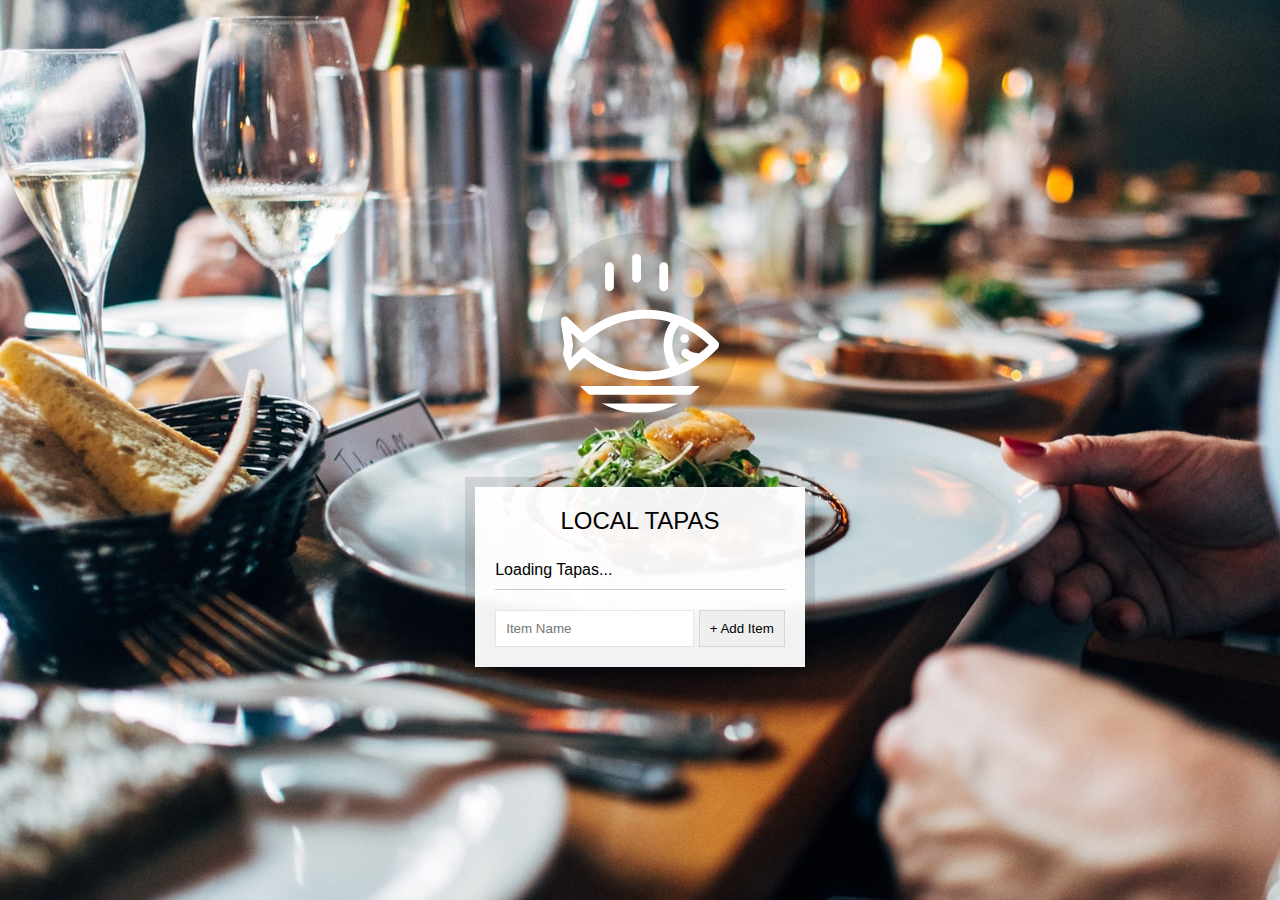
==== index-START.html @ 68b843ca "first commit" ====
<!DOCTYPE html>
<html lang="en">
<head>
  <meta charset="UTF-8">
  <title>LocalStorage</title>
  <link rel="stylesheet" href="style.css">
</head>
<body>
  <!--
      Fish SVG Cred:
      https://thenounproject.com/search/?q=fish&i=589236
   -->

   <svg xmlns="http://www.w3.org/2000/svg" xmlns:xlink="http://www.w3.org/1999/xlink" version="1.1" x="0px" y="0px" viewBox="0 0 512 512" enable-background="new 0 0 512 512" xml:space="preserve"><g><path d="M495.9,425.3H16.1c-5.2,0-10.1,2.9-12.5,7.6c-2.4,4.7-2.1,10.3,0.9,14.6l39,56.4c2.6,3.8,7,6.1,11.6,6.1h401.7   c4.6,0,9-2.3,11.6-6.1l39-56.4c3-4.3,3.3-9.9,0.9-14.6C506,428.2,501.1,425.3,495.9,425.3z M449.4,481.8H62.6L43,453.6H469   L449.4,481.8z"/><path d="M158.3,122c7.8,0,14.1-6.3,14.1-14.1V43.4c0-7.8-6.3-14.1-14.1-14.1c-7.8,0-14.1,6.3-14.1,14.1v64.5   C144.2,115.7,150.5,122,158.3,122z"/><path d="M245.1,94.7c7.8,0,14.1-6.3,14.1-14.1V16.1c0-7.8-6.3-14.1-14.1-14.1C237.3,2,231,8.3,231,16.1v64.5   C231,88.4,237.3,94.7,245.1,94.7z"/><path d="M331.9,122c7.8,0,14.1-6.3,14.1-14.1V43.4c0-7.8-6.3-14.1-14.1-14.1s-14.1,6.3-14.1,14.1v64.5   C317.8,115.7,324.1,122,331.9,122z"/><path d="M9.6,385.2c5.3,2.8,11.8,1.9,16.2-2.2l50.6-47.7c56.7,46.5,126.6,71.9,198.3,71.9c0,0,0,0,0,0   c87.5,0,169.7-36.6,231.4-103.2c5-5.4,5-13.8,0-19.2c-61.8-66.5-144-103.2-231.4-103.2c-72,0-142.2,25.6-199,72.5l-50-47.1   c-4.4-4.1-10.9-5-16.2-2.2c-5.3,2.8-8.3,8.7-7.4,14.6l11.6,75L2.2,370.6C1.3,376.5,4.2,382.4,9.6,385.2z M380.9,230.8   c34.9,14.3,67.2,35.7,95.3,63.6c-10.1,10-20.8,19.2-31.9,27.5c-22.4-3.3-29.6-8.8-30.7-9.7c-4-5.7-11.8-7.7-18.1-4.4   c-6.9,3.6-9.5,12.2-5.9,19.1c1.9,3.5,7.3,10.3,22.4,16c-10.1,5.7-20.5,10.7-31.1,15.1C352.4,320.2,352.4,268.6,380.9,230.8z    M36.3,255.6l29.4,27.7c5.3,5,13.6,5.1,19.1,0.3c53.2-47.6,120.7-73.7,190-73.7c26.9,0,53.2,3.9,78.5,11.3   c-29.3,44.6-29.3,102,0,146.6c-25.3,7.4-51.6,11.3-78.5,11.3c-69,0-136.3-26-189.4-73.2c-2.7-2.4-13.4-6.3-19.1,0.3l-30.1,28.3   l5.7-40C42.2,293,36.3,255.6,36.3,255.6z"/><circle cx="398.8" cy="273.8" r="14.1"/></g></svg>

  <div class="wrapper">
    <h2>LOCAL TAPAS</h2>
    <p></p>
    <ul class="plates">
      <li>Loading Tapas...</li>
    </ul>
    <form class="add-items">
      <input type="text" name="item" class="item"placeholder="Item Name" required>
      <input type="submit" value="+ Add Item">
    </form>
  </div>

<script>
  const item =document.querySelector('.item');
  const addItems = document.querySelector('.add-items');
  const itemsList = document.querySelector('.plates');
  const List = document.querySelector('li');
  const items = [];
  let childs=document.createElement("li");
  let keys=localStorage.length;
  localStorage.clear();
  addItems.addEventListener("submit",function plats(event){
event.preventDefault();
localStorage.setItem(keys,item.value);
childs.textContent=localStorage.getItem(keys)
  itemsList.appendChild(childs)
keys++;
  })

  for(let i=0;i<localStorage.length;i++){
  let child =document.createElement("li")
  child.textContent=localStorage.getItem(i)
  itemsList.appendChild(child)
  }
  console.log(localStorage)
 
 
</script>


</body>
</html>
---- style.css ----
html {
  box-sizing: border-box;
  background: url("oh-la-la.jpeg") center no-repeat;
  background-size: cover;
  min-height: 100vh;
  display: flex;
  justify-content: center;
  align-items: center;
  text-align: center;
  font-family: Futura, "Trebuchet MS", Arial, sans-serif;
}

*,
*:before,
*:after {
  box-sizing: inherit;
}

svg {
  fill: white;
  background: rgba(0, 0, 0, 0.1);
  padding: 20px;
  border-radius: 50%;
  width: 200px;
  margin-bottom: 50px;
}

.wrapper {
  padding: 20px;
  max-width: 350px;
  background: rgba(255, 255, 255, 0.95);
  box-shadow: 0 0 0 10px rgba(0, 0, 0, 0.1);
}

h2 {
  text-align: center;
  margin: 0;
  font-weight: 200;
}

.plates {
  margin: 0;
  padding: 0;
  text-align: left;
  list-style: none;
}

.plates li {
  border-bottom: 1px solid rgba(0, 0, 0, 0.2);
  padding: 10px 0;
  font-weight: 100;
  display: flex;
}

.plates label {
  flex: 1;
  cursor: pointer;
}

.plates input {
  display: none;
}

.plates input + label:before {
  content: "⬜️";
  margin-right: 10px;
}

.plates input:checked + label:before {
  content: "🌮";
}

.add-items {
  margin-top: 20px;
}

.add-items input {
  padding: 10px;
  outline: 0;
  border: 1px solid rgba(0, 0, 0, 0.1);
}
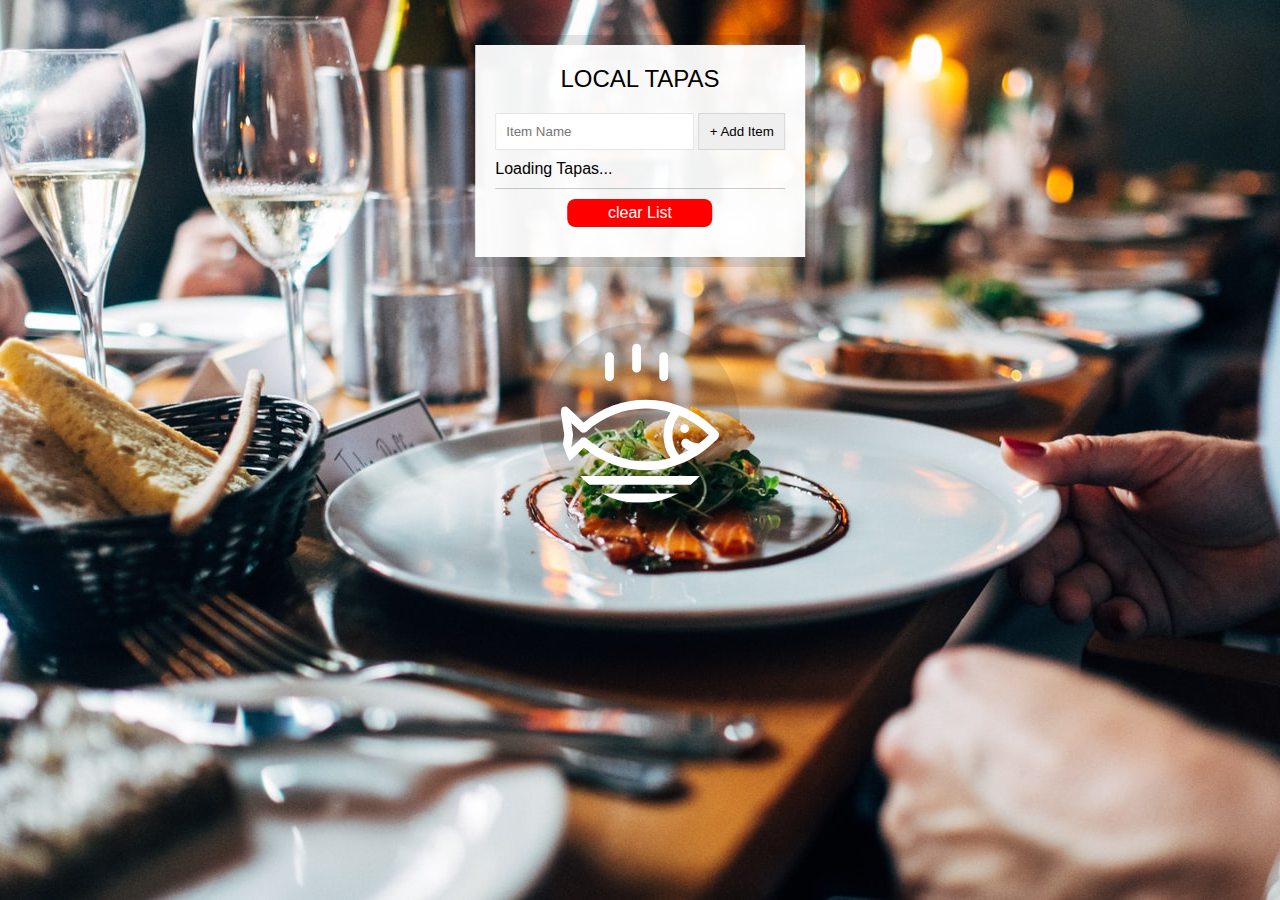
==== commit 2769ec88: "first commit" ====
--- a/index-START.html
+++ b/index-START.html
@@ -1,58 +1,51 @@
 <!DOCTYPE html>
 <html lang="en">
+
 <head>
   <meta charset="UTF-8">
   <title>LocalStorage</title>
   <link rel="stylesheet" href="style.css">
 </head>
+
 <body>
   <!--
       Fish SVG Cred:
       https://thenounproject.com/search/?q=fish&i=589236
    -->
 
-   <svg xmlns="http://www.w3.org/2000/svg" xmlns:xlink="http://www.w3.org/1999/xlink" version="1.1" x="0px" y="0px" viewBox="0 0 512 512" enable-background="new 0 0 512 512" xml:space="preserve"><g><path d="M495.9,425.3H16.1c-5.2,0-10.1,2.9-12.5,7.6c-2.4,4.7-2.1,10.3,0.9,14.6l39,56.4c2.6,3.8,7,6.1,11.6,6.1h401.7   c4.6,0,9-2.3,11.6-6.1l39-56.4c3-4.3,3.3-9.9,0.9-14.6C506,428.2,501.1,425.3,495.9,425.3z M449.4,481.8H62.6L43,453.6H469   L449.4,481.8z"/><path d="M158.3,122c7.8,0,14.1-6.3,14.1-14.1V43.4c0-7.8-6.3-14.1-14.1-14.1c-7.8,0-14.1,6.3-14.1,14.1v64.5   C144.2,115.7,150.5,122,158.3,122z"/><path d="M245.1,94.7c7.8,0,14.1-6.3,14.1-14.1V16.1c0-7.8-6.3-14.1-14.1-14.1C237.3,2,231,8.3,231,16.1v64.5   C231,88.4,237.3,94.7,245.1,94.7z"/><path d="M331.9,122c7.8,0,14.1-6.3,14.1-14.1V43.4c0-7.8-6.3-14.1-14.1-14.1s-14.1,6.3-14.1,14.1v64.5   C317.8,115.7,324.1,122,331.9,122z"/><path d="M9.6,385.2c5.3,2.8,11.8,1.9,16.2-2.2l50.6-47.7c56.7,46.5,126.6,71.9,198.3,71.9c0,0,0,0,0,0   c87.5,0,169.7-36.6,231.4-103.2c5-5.4,5-13.8,0-19.2c-61.8-66.5-144-103.2-231.4-103.2c-72,0-142.2,25.6-199,72.5l-50-47.1   c-4.4-4.1-10.9-5-16.2-2.2c-5.3,2.8-8.3,8.7-7.4,14.6l11.6,75L2.2,370.6C1.3,376.5,4.2,382.4,9.6,385.2z M380.9,230.8   c34.9,14.3,67.2,35.7,95.3,63.6c-10.1,10-20.8,19.2-31.9,27.5c-22.4-3.3-29.6-8.8-30.7-9.7c-4-5.7-11.8-7.7-18.1-4.4   c-6.9,3.6-9.5,12.2-5.9,19.1c1.9,3.5,7.3,10.3,22.4,16c-10.1,5.7-20.5,10.7-31.1,15.1C352.4,320.2,352.4,268.6,380.9,230.8z    M36.3,255.6l29.4,27.7c5.3,5,13.6,5.1,19.1,0.3c53.2-47.6,120.7-73.7,190-73.7c26.9,0,53.2,3.9,78.5,11.3   c-29.3,44.6-29.3,102,0,146.6c-25.3,7.4-51.6,11.3-78.5,11.3c-69,0-136.3-26-189.4-73.2c-2.7-2.4-13.4-6.3-19.1,0.3l-30.1,28.3   l5.7-40C42.2,293,36.3,255.6,36.3,255.6z"/><circle cx="398.8" cy="273.8" r="14.1"/></g></svg>
+  <svg xmlns="http://www.w3.org/2000/svg" xmlns:xlink="http://www.w3.org/1999/xlink" version="1.1" x="0px" y="0px"
+    viewBox="0 0 512 512" enable-background="new 0 0 512 512" xml:space="preserve">
+    <g>
+      <path
+        d="M495.9,425.3H16.1c-5.2,0-10.1,2.9-12.5,7.6c-2.4,4.7-2.1,10.3,0.9,14.6l39,56.4c2.6,3.8,7,6.1,11.6,6.1h401.7   c4.6,0,9-2.3,11.6-6.1l39-56.4c3-4.3,3.3-9.9,0.9-14.6C506,428.2,501.1,425.3,495.9,425.3z M449.4,481.8H62.6L43,453.6H469   L449.4,481.8z" />
+      <path
+        d="M158.3,122c7.8,0,14.1-6.3,14.1-14.1V43.4c0-7.8-6.3-14.1-14.1-14.1c-7.8,0-14.1,6.3-14.1,14.1v64.5   C144.2,115.7,150.5,122,158.3,122z" />
+      <path
+        d="M245.1,94.7c7.8,0,14.1-6.3,14.1-14.1V16.1c0-7.8-6.3-14.1-14.1-14.1C237.3,2,231,8.3,231,16.1v64.5   C231,88.4,237.3,94.7,245.1,94.7z" />
+      <path
+        d="M331.9,122c7.8,0,14.1-6.3,14.1-14.1V43.4c0-7.8-6.3-14.1-14.1-14.1s-14.1,6.3-14.1,14.1v64.5   C317.8,115.7,324.1,122,331.9,122z" />
+      <path
+        d="M9.6,385.2c5.3,2.8,11.8,1.9,16.2-2.2l50.6-47.7c56.7,46.5,126.6,71.9,198.3,71.9c0,0,0,0,0,0   c87.5,0,169.7-36.6,231.4-103.2c5-5.4,5-13.8,0-19.2c-61.8-66.5-144-103.2-231.4-103.2c-72,0-142.2,25.6-199,72.5l-50-47.1   c-4.4-4.1-10.9-5-16.2-2.2c-5.3,2.8-8.3,8.7-7.4,14.6l11.6,75L2.2,370.6C1.3,376.5,4.2,382.4,9.6,385.2z M380.9,230.8   c34.9,14.3,67.2,35.7,95.3,63.6c-10.1,10-20.8,19.2-31.9,27.5c-22.4-3.3-29.6-8.8-30.7-9.7c-4-5.7-11.8-7.7-18.1-4.4   c-6.9,3.6-9.5,12.2-5.9,19.1c1.9,3.5,7.3,10.3,22.4,16c-10.1,5.7-20.5,10.7-31.1,15.1C352.4,320.2,352.4,268.6,380.9,230.8z    M36.3,255.6l29.4,27.7c5.3,5,13.6,5.1,19.1,0.3c53.2-47.6,120.7-73.7,190-73.7c26.9,0,53.2,3.9,78.5,11.3   c-29.3,44.6-29.3,102,0,146.6c-25.3,7.4-51.6,11.3-78.5,11.3c-69,0-136.3-26-189.4-73.2c-2.7-2.4-13.4-6.3-19.1,0.3l-30.1,28.3   l5.7-40C42.2,293,36.3,255.6,36.3,255.6z" />
+      <circle cx="398.8" cy="273.8" r="14.1" />
+    </g>
+  </svg>
 
   <div class="wrapper">
     <h2>LOCAL TAPAS</h2>
     <p></p>
-    <ul class="plates">
+
+    <form class="add-items">
+      <input type="text" name="item" class="item" placeholder="Item Name" required>
+      <input type="submit" value="+ Add Item">
+    </form>
+    <ul class="plates" id="list">
       <li>Loading Tapas...</li>
     </ul>
-    <form class="add-items">
-      <input type="text" name="item" class="item"placeholder="Item Name" required>
-      <input type="submit" value="+ Add Item">
-    </form>
+    <button class="clear" id="clear">clear List</button>
   </div>
-
-<script>
-  const item =document.querySelector('.item');
-  const addItems = document.querySelector('.add-items');
-  const itemsList = document.querySelector('.plates');
-  const List = document.querySelector('li');
-  const items = [];
-  let childs=document.createElement("li");
-  let keys=localStorage.length;
-  localStorage.clear();
-  addItems.addEventListener("submit",function plats(event){
-event.preventDefault();
-localStorage.setItem(keys,item.value);
-childs.textContent=localStorage.getItem(keys)
-  itemsList.appendChild(childs)
-keys++;
-  })
-
-  for(let i=0;i<localStorage.length;i++){
-  let child =document.createElement("li")
-  child.textContent=localStorage.getItem(i)
-  itemsList.appendChild(child)
-  }
-  console.log(localStorage)
- 
- 
-</script>
+  <script src="script.js"></script>
 
 
 </body>
-</html>
 
+</html>--- a/style.css
+++ b/style.css
@@ -8,6 +8,7 @@
   align-items: center;
   text-align: center;
   font-family: Futura, "Trebuchet MS", Arial, sans-serif;
+  overflow: hidden;
 }
 
 *,
@@ -28,6 +29,10 @@
 .wrapper {
   padding: 20px;
   max-width: 350px;
+  position: absolute;
+  top: 5%;
+  left: 50%;
+  transform: translate(-50%, 0);
   background: rgba(255, 255, 255, 0.95);
   box-shadow: 0 0 0 10px rgba(0, 0, 0, 0.1);
 }
@@ -61,12 +66,12 @@
   display: none;
 }
 
-.plates input + label:before {
+.plates input+label:before {
   content: "⬜️";
   margin-right: 10px;
 }
 
-.plates input:checked + label:before {
+.plates input:checked+label:before {
   content: "🌮";
 }
 
@@ -79,3 +84,28 @@
   outline: 0;
   border: 1px solid rgba(0, 0, 0, 0.1);
 }
+
+.clear {
+  background-color: red;
+  color: white;
+  border: none;
+  width: 50%;
+  padding: 5px 0;
+  border-radius: 8px;
+  margin: 10px 0;
+  font-size: 1em;
+}
+
+@media screen and (max-width:590px) {
+  .wrapper {
+    padding: 20px;
+    width: 90%;
+    position: absolute;
+    top: 5%;
+    left: 50%;
+    transform: translate(-50%, 0);
+    background: rgba(255, 255, 255, 0.95);
+    box-shadow: 0 0 0 10px rgba(0, 0, 0, 0.1);
+  }
+
+}